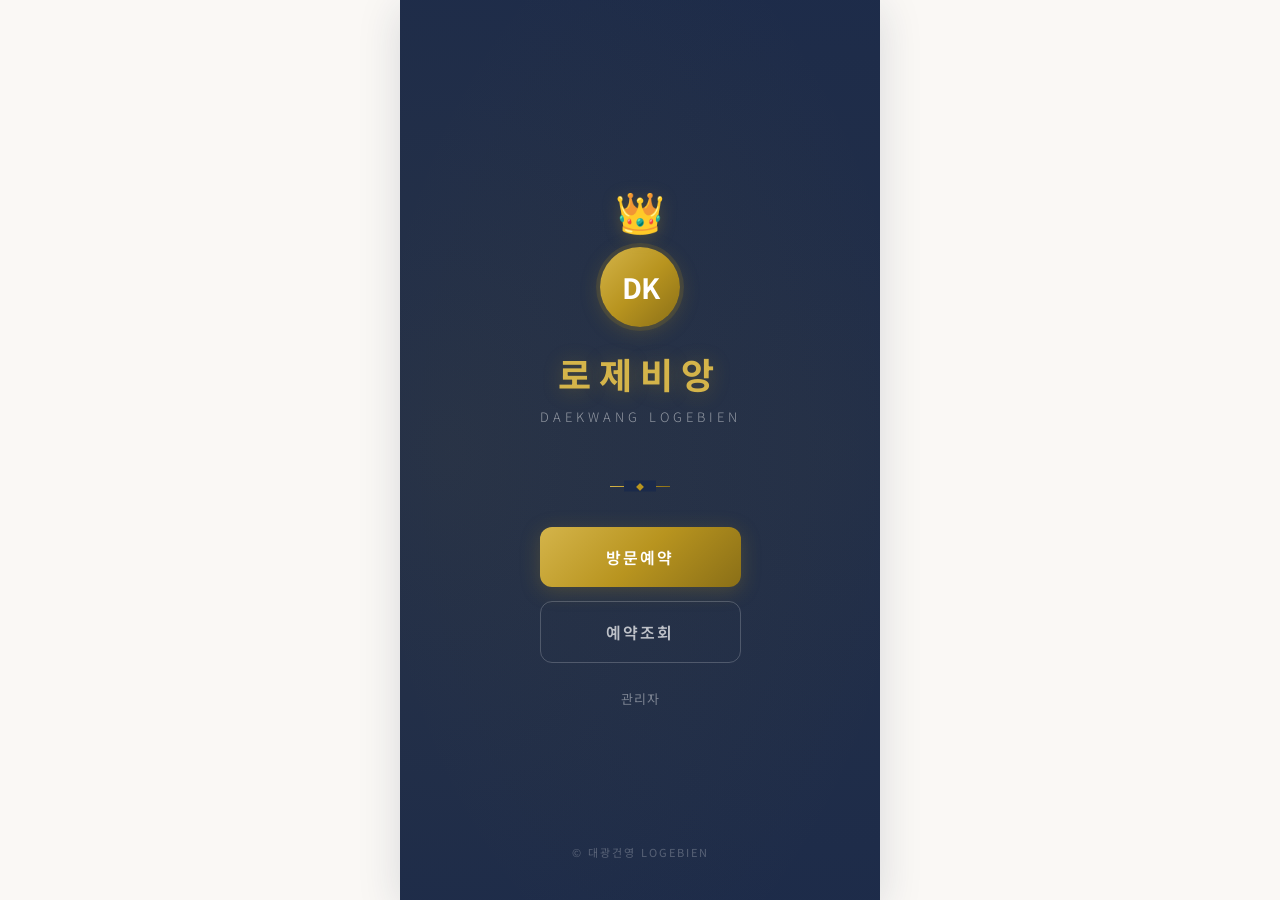
==== index.html @ 422da1f6 "Add files via upload" ====
<!DOCTYPE html>
<html lang="ko">
<head>
  <meta charset="UTF-8">
  <meta name="viewport" content="width=device-width, initial-scale=1.0">
  <title>대광로제비앙 방문예약</title>
  <link rel="stylesheet" href="style.css">
</head>
<body>
  <div class="app-container">
    <div class="hero">
      <div class="hero-content fade-in-up">
        <div class="hero-logo">
          <span class="crown">👑</span>
          <div class="crest">DK</div>
        </div>
        <h1 class="hero-brand">로제비앙</h1>
        <p class="hero-sub-brand">DAEKWANG LOGEBIEN</p>
        <div class="hero-divider"></div>
        <div class="btn-group">
          <button class="btn btn-primary" onclick="goTo('sites')">방문예약</button>
          <button class="btn btn-secondary" onclick="goTo('inquiry')">예약조회</button>
          <button class="btn btn-ghost" onclick="goTo('admin')">관리자</button>
        </div>
      </div>
      <p class="copyright" style="position:absolute;bottom:40px;font-size:11px;color:rgba(255,255,255,0.25);letter-spacing:2px;">© 대광건영 LOGEBIEN</p>
    </div>
  </div>

  <script>
    function goTo(page, params) {
      if (!page) return;
      var url = (page === 'index' ? 'index.html' : page + '.html');
      if (params) url += '?' + params;
      window.location.href = url;
    }
  </script>
</body>
</html>
---- style.css ----
@import url('https://fonts.googleapis.com/css2?family=Noto+Sans+KR:wght@300;400;500;600;700&display=swap');

:root {
  --gold: #B8941F;
  --gold-light: #D4B44A;
  --gold-dark: #8A6F17;
  --gold-gradient: linear-gradient(135deg, #D4B44A 0%, #B8941F 50%, #8A6F17 100%);
  --navy: #1B2A4A;
  --navy-light: #2C3E5E;
  --navy-dark: #0F1B33;
  --cream: #FAF8F5;
  --cream-dark: #F0EDE8;
  --white: #FFFFFF;
  --text-primary: #1B2A4A;
  --text-secondary: #5A6577;
  --text-light: #8C95A4;
  --border: #E0DCD5;
  --border-light: #EBE8E3;
  --success: #2E7D5B;
  --error: #C0392B;
  --warning: #D4A017;
  --shadow-sm: 0 2px 8px rgba(27, 42, 74, 0.06);
  --shadow-md: 0 4px 20px rgba(27, 42, 74, 0.1);
  --shadow-lg: 0 8px 40px rgba(27, 42, 74, 0.15);
  --shadow-gold: 0 4px 20px rgba(184, 148, 31, 0.25);
  --radius-sm: 8px;
  --radius-md: 12px;
  --radius-lg: 20px;
  --transition: all 0.3s cubic-bezier(0.4, 0, 0.2, 1);
}

* { margin: 0; padding: 0; box-sizing: border-box; }

html, body {
  font-family: 'Noto Sans KR', sans-serif;
  background: var(--cream);
  color: var(--text-primary);
  min-height: 100vh;
  -webkit-font-smoothing: antialiased;
  -moz-osx-font-smoothing: grayscale;
}

.app-container {
  max-width: 480px;
  margin: 0 auto;
  min-height: 100vh;
  background: var(--white);
  box-shadow: var(--shadow-lg);
  position: relative;
  overflow-x: hidden;
}

.page-content { padding: 24px; padding-bottom: 100px; }

.header {
  background: var(--navy);
  padding: 20px 24px;
  display: flex;
  align-items: center;
  gap: 12px;
  position: sticky;
  top: 0;
  z-index: 100;
}

.header-back {
  width: 36px; height: 36px;
  border-radius: 50%;
  border: 1px solid rgba(255,255,255,0.2);
  background: rgba(255,255,255,0.08);
  color: var(--white);
  display: flex; align-items: center; justify-content: center;
  cursor: pointer;
  transition: var(--transition);
  text-decoration: none;
  font-size: 18px;
}
.header-back:hover { background: rgba(255,255,255,0.15); border-color: rgba(255,255,255,0.4); }

.header-title { color: var(--white); font-size: 17px; font-weight: 600; letter-spacing: 0.5px; }
.header-subtitle { color: var(--gold-light); font-size: 11px; font-weight: 400; letter-spacing: 1px; text-transform: uppercase; }

.hero {
  background: var(--navy);
  min-height: 100vh;
  display: flex;
  flex-direction: column;
  align-items: center;
  justify-content: center;
  position: relative;
  overflow: hidden;
}
.hero::before {
  content: '';
  position: absolute;
  top: -50%; left: -50%;
  width: 200%; height: 200%;
  background: radial-gradient(ellipse at 30% 50%, rgba(184, 148, 31, 0.08) 0%, transparent 50%),
              radial-gradient(ellipse at 70% 50%, rgba(184, 148, 31, 0.05) 0%, transparent 50%);
  animation: heroGlow 8s ease-in-out infinite alternate;
}
@keyframes heroGlow {
  0% { transform: translate(0, 0) scale(1); }
  100% { transform: translate(-2%, 1%) scale(1.05); }
}

.hero-content { text-align: center; position: relative; z-index: 10; padding: 40px; }
.hero-logo { margin-bottom: 16px; }
.hero-logo .crown {
  font-size: 40px; display: block; margin-bottom: 8px;
  filter: drop-shadow(0 2px 8px rgba(184, 148, 31, 0.3));
  animation: crownFloat 3s ease-in-out infinite;
}
@keyframes crownFloat {
  0%, 100% { transform: translateY(0); }
  50% { transform: translateY(-6px); }
}
.hero-logo .crest {
  width: 80px; height: 80px;
  background: var(--gold-gradient);
  border-radius: 50%;
  display: flex; align-items: center; justify-content: center;
  margin: 0 auto 20px;
  box-shadow: var(--shadow-gold), 0 0 0 4px rgba(184, 148, 31, 0.15);
  font-size: 28px; font-weight: 700;
  color: var(--white); letter-spacing: -1px;
}
.hero-brand { font-size: 36px; font-weight: 700; color: var(--gold-light); letter-spacing: 8px; margin-bottom: 8px; text-shadow: 0 2px 20px rgba(184, 148, 31, 0.3); }
.hero-sub-brand { font-size: 13px; color: rgba(255,255,255,0.5); letter-spacing: 4px; font-weight: 300; margin-bottom: 60px; }
.hero-divider { width: 60px; height: 1px; background: var(--gold-gradient); margin: 0 auto 40px; position: relative; }
.hero-divider::after {
  content: '◆';
  position: absolute; top: 50%; left: 50%;
  transform: translate(-50%, -50%);
  font-size: 8px; color: var(--gold);
  background: var(--navy); padding: 0 12px;
}

.btn {
  display: block; width: 100%;
  padding: 18px 24px;
  border: none; border-radius: var(--radius-md);
  font-family: 'Noto Sans KR', sans-serif;
  font-size: 16px; font-weight: 600;
  cursor: pointer; transition: var(--transition);
  text-decoration: none; text-align: center;
  letter-spacing: 2px;
  position: relative; overflow: hidden;
}
.btn-primary { background: var(--gold-gradient); color: var(--white); box-shadow: var(--shadow-gold); }
.btn-primary:hover { transform: translateY(-2px); box-shadow: 0 8px 30px rgba(184, 148, 31, 0.4); }
.btn-primary:active { transform: translateY(0); }
.btn-primary::after {
  content: ''; position: absolute;
  top: 0; left: -100%;
  width: 100%; height: 100%;
  background: linear-gradient(90deg, transparent, rgba(255,255,255,0.2), transparent);
  transition: 0.6s;
}
.btn-primary:hover::after { left: 100%; }
.btn-secondary { background: transparent; color: rgba(255,255,255,0.7); border: 1px solid rgba(255,255,255,0.2); }
.btn-secondary:hover { background: rgba(255,255,255,0.08); color: var(--white); border-color: rgba(255,255,255,0.4); }
.btn-outline { background: transparent; color: var(--gold); border: 1.5px solid var(--gold); }
.btn-outline:hover { background: var(--gold); color: var(--white); }
.btn-ghost { background: transparent; color: rgba(255,255,255,0.4); font-size: 13px; font-weight: 400; letter-spacing: 1px; padding: 12px; }
.btn-ghost:hover { color: rgba(255,255,255,0.7); }
.btn-navy { background: var(--navy); color: var(--white); box-shadow: var(--shadow-md); }
.btn-navy:hover { background: var(--navy-light); transform: translateY(-2px); }
.btn-group { display: flex; flex-direction: column; gap: 14px; width: 100%; max-width: 320px; margin: 0 auto; }
.btn-sm { padding: 12px 20px; font-size: 14px; letter-spacing: 1px; }
.btn:disabled { opacity: 0.5; cursor: not-allowed; transform: none !important; }

.form-group { margin-bottom: 24px; }
.form-label { display: block; font-size: 13px; font-weight: 600; color: var(--text-primary); margin-bottom: 8px; letter-spacing: 0.5px; }
.form-label .required { color: var(--gold); margin-left: 2px; }
.form-input, .form-select {
  width: 100%; padding: 14px 16px;
  border: 1.5px solid var(--border);
  border-radius: var(--radius-sm);
  font-family: 'Noto Sans KR', sans-serif;
  font-size: 15px; color: var(--text-primary);
  background: var(--white);
  transition: var(--transition);
  outline: none;
  -webkit-appearance: none; -moz-appearance: none; appearance: none;
}
.form-input:focus, .form-select:focus { border-color: var(--gold); box-shadow: 0 0 0 3px rgba(184, 148, 31, 0.1); }
.form-input::placeholder { color: var(--text-light); font-weight: 300; }
.form-select {
  background-image: url("data:image/svg+xml,%3Csvg xmlns='http://www.w3.org/2000/svg' width='12' height='12' viewBox='0 0 12 12'%3E%3Cpath d='M6 8L1 3h10z' fill='%238C95A4'/%3E%3C/svg%3E");
  background-repeat: no-repeat;
  background-position: right 16px center;
  padding-right: 40px; cursor: pointer;
}
.form-hint { font-size: 12px; color: var(--text-light); margin-top: 6px; }
.form-error { font-size: 12px; color: var(--error); margin-top: 6px; display: none; }
.form-group.error .form-input, .form-group.error .form-select { border-color: var(--error); }
.form-group.error .form-error { display: block; }

.section-divider-gold { height: 2px; background: var(--gold-gradient); margin: 24px 0; }

.card {
  background: var(--white);
  border: 1px solid var(--border-light);
  border-radius: var(--radius-md);
  padding: 24px; margin-bottom: 16px;
  box-shadow: var(--shadow-sm);
  transition: var(--transition);
}
.card:hover { box-shadow: var(--shadow-md); }
.card-header { display: flex; justify-content: space-between; align-items: center; margin-bottom: 16px; padding-bottom: 12px; border-bottom: 1px solid var(--border-light); }
.card-title { font-size: 15px; font-weight: 600; color: var(--text-primary); }
.card-badge { padding: 4px 12px; border-radius: 20px; font-size: 11px; font-weight: 600; letter-spacing: 0.5px; }
.badge-waiting { background: #FFF3E0; color: #E65100; }
.badge-confirmed { background: #E8F5E9; color: #2E7D32; }
.badge-completed { background: #E3F2FD; color: #1565C0; }
.badge-cancelled { background: #FFEAEA; color: #C0392B; }
.status-expired { background: #ECEFF1; color: #78909C; }
.status-cancelled { background: #FFEBEE; color: #C62828; }
.card-row { display: flex; justify-content: space-between; align-items: center; padding: 8px 0; font-size: 14px; }
.card-row-label { color: var(--text-secondary); font-weight: 400; }
.card-row-value { color: var(--text-primary); font-weight: 500; }

.site-list { display: flex; flex-direction: column; gap: 16px; margin-top: 8px; }
.site-card {
  display: flex; align-items: center; gap: 16px;
  padding: 20px 24px;
  background: var(--white);
  border: 1.5px solid var(--border);
  border-radius: var(--radius-md);
  cursor: pointer; transition: var(--transition);
  text-decoration: none; color: var(--text-primary);
}
.site-card:hover { border-color: var(--gold); box-shadow: var(--shadow-md); transform: translateY(-2px); }
.site-card:hover .site-icon { background: var(--gold-gradient); color: var(--white); }
.site-icon { width: 48px; height: 48px; border-radius: 12px; background: var(--cream); display: flex; align-items: center; justify-content: center; font-size: 20px; flex-shrink: 0; transition: var(--transition); border: 1px solid var(--border-light); }
.site-info { flex: 1; }
.site-name { font-size: 17px; font-weight: 600; margin-bottom: 2px; }
.site-desc { font-size: 12px; color: var(--text-light); }
.site-arrow { font-size: 18px; color: var(--text-light); transition: var(--transition); }
.site-card:hover .site-arrow { color: var(--gold); transform: translateX(4px); }

.result-screen { text-align: center; padding: 60px 24px; display: none; }
.result-screen.show { display: block; animation: fadeInUp 0.5s ease; }
.result-icon { width: 80px; height: 80px; border-radius: 50%; display: flex; align-items: center; justify-content: center; margin: 0 auto 24px; font-size: 36px; }
.result-icon.success { background: linear-gradient(135deg, #E8F5E9, #C8E6C9); color: var(--success); }
.result-title { font-size: 22px; font-weight: 700; color: var(--text-primary); margin-bottom: 8px; }
.result-subtitle { font-size: 14px; color: var(--text-secondary); margin-bottom: 32px; line-height: 1.6; }
.result-id { display: inline-block; padding: 12px 24px; background: var(--cream); border-radius: var(--radius-sm); font-size: 18px; font-weight: 700; color: var(--navy); letter-spacing: 1px; margin-bottom: 40px; border: 1px solid var(--border); }

.stats-row { display: flex; gap: 12px; margin-bottom: 24px; }
.stat-card { background: var(--white); border: 1px solid var(--border-light); border-radius: var(--radius-md); padding: 20px 16px; text-align: center; font-size: 13px; color: var(--text-secondary); box-shadow: 0 2px 8px rgba(27,42,74,0.06); flex: 1; }
.stat-value { font-size: 32px; font-weight: 700; color: var(--navy); margin-bottom: 4px; }

.schedule-table { width: 100%; border-collapse: collapse; margin-top: 12px; }
.schedule-table th, .schedule-table td { padding: 12px 16px; text-align: left; font-size: 14px; border-bottom: 1px solid var(--border-light); }
.schedule-table th { font-size: 12px; font-weight: 600; color: var(--text-light); text-transform: uppercase; }
.schedule-count { display: inline-flex; align-items: center; justify-content: center; min-width: 28px; height: 28px; padding: 0 8px; border-radius: 14px; font-weight: 700; font-size: 14px; }
.count-zero { background: var(--cream); color: var(--text-light); }
.count-normal { background: #E8F5E9; color: #2E7D32; }
.count-busy { background: #FFF3E0; color: #E65100; }
.count-full { background: #FFEBEE; color: #C62828; }

.admin-table-wrap { overflow-x: auto; margin: 0 -24px; padding: 0 24px; }
.admin-table { width: 100%; min-width: 700px; border-collapse: collapse; font-size: 13px; }
.admin-table th { background: var(--navy); color: var(--white); padding: 12px 16px; text-align: left; font-weight: 500; letter-spacing: 0.5px; white-space: nowrap; }
.admin-table th:first-child { border-radius: 8px 0 0 0; }
.admin-table th:last-child { border-radius: 0 8px 0 0; }
.admin-table td { padding: 12px 16px; border-bottom: 1px solid var(--border-light); white-space: nowrap; color: var(--text-primary); }
.admin-table tbody tr:hover { background: var(--cream); }

.page-title { font-size: 22px; font-weight: 700; color: var(--text-primary); margin-bottom: 4px; }
.page-subtitle { font-size: 13px; color: var(--text-secondary); margin-bottom: 32px; }

.filter-bar { display: flex; gap: 12px; margin-bottom: 20px; flex-wrap: wrap; }
.filter-bar .form-select, .filter-bar .form-input { flex: 1; min-width: 120px; padding: 10px 14px; font-size: 13px; }

.cancel-btn {
  display: inline-block; padding: 6px 14px;
  background: transparent; color: #E53935;
  border: 1px solid #E53935; border-radius: 6px;
  font-size: 12px; font-weight: 500;
  cursor: pointer; transition: var(--transition);
  margin-top: 12px;
}
.cancel-btn:hover { background: #E53935; color: #fff; }
.cancel-btn:disabled { opacity: 0.4; cursor: not-allowed; }

.loading { display: none; text-align: center; padding: 40px; }
.loading.show { display: block; }
.spinner { width: 40px; height: 40px; border: 3px solid var(--border); border-top-color: var(--gold); border-radius: 50%; animation: spin 0.8s linear infinite; margin: 0 auto 16px; }
@keyframes spin { to { transform: rotate(360deg); } }
.loading-text { font-size: 14px; color: var(--text-secondary); }

.fade-in-up { animation: fadeInUp 0.5s ease; }
@keyframes fadeInUp { from { opacity: 0; transform: translateY(20px); } to { opacity: 1; transform: translateY(0); } }

.password-screen { display: flex; flex-direction: column; align-items: center; justify-content: center; min-height: 60vh; padding: 40px 24px; text-align: center; }
.password-icon { width: 64px; height: 64px; background: var(--cream); border-radius: 50%; display: flex; align-items: center; justify-content: center; font-size: 28px; margin-bottom: 24px; border: 2px solid var(--border); }
.password-title { font-size: 18px; font-weight: 600; color: var(--text-primary); margin-bottom: 8px; }
.password-desc { font-size: 13px; color: var(--text-secondary); margin-bottom: 32px; }
.password-input-wrap { width: 100%; max-width: 280px; }
.password-input-wrap .form-input { text-align: center; font-size: 20px; letter-spacing: 8px; font-weight: 600; }
.password-error { font-size: 13px; color: var(--error); margin-top: 12px; display: none; }

.toast {
  position: fixed; bottom: 30px; left: 50%;
  transform: translateX(-50%) translateY(100px);
  background: var(--navy); color: var(--white);
  padding: 14px 28px; border-radius: var(--radius-sm);
  font-size: 14px; font-weight: 500;
  z-index: 9999; box-shadow: var(--shadow-lg);
  opacity: 0; transition: all 0.4s cubic-bezier(0.68, -0.55, 0.265, 1.55);
  white-space: nowrap;
}
.toast.show { transform: translateX(-50%) translateY(0); opacity: 1; }
.toast.error { background: var(--error); }
.toast.success { background: var(--success); }

.empty-state { text-align: center; padding: 60px 20px; color: var(--text-light); }
.empty-state-icon { font-size: 48px; margin-bottom: 16px; opacity: 0.5; }
.empty-state-text { font-size: 15px; color: var(--text-secondary); }

.schedule-date { font-weight: 600; color: var(--text-primary); }
.schedule-day { font-size: 12px; color: var(--text-light); margin-left: 6px; }
.today-row { background: rgba(184,148,31,0.06); }
.today-badge { display: inline-block; padding: 2px 8px; background: var(--gold); color: #fff; border-radius: 4px; font-size: 10px; font-weight: 600; margin-left: 6px; vertical-align: middle; }
.detail-toggle { display: inline-block; padding: 6px 14px; background: var(--cream); color: var(--text-secondary); border: 1px solid var(--border); border-radius: 6px; font-size: 12px; cursor: pointer; transition: var(--transition); }
.detail-toggle:hover { background: var(--gold); color: #fff; border-color: var(--gold); }
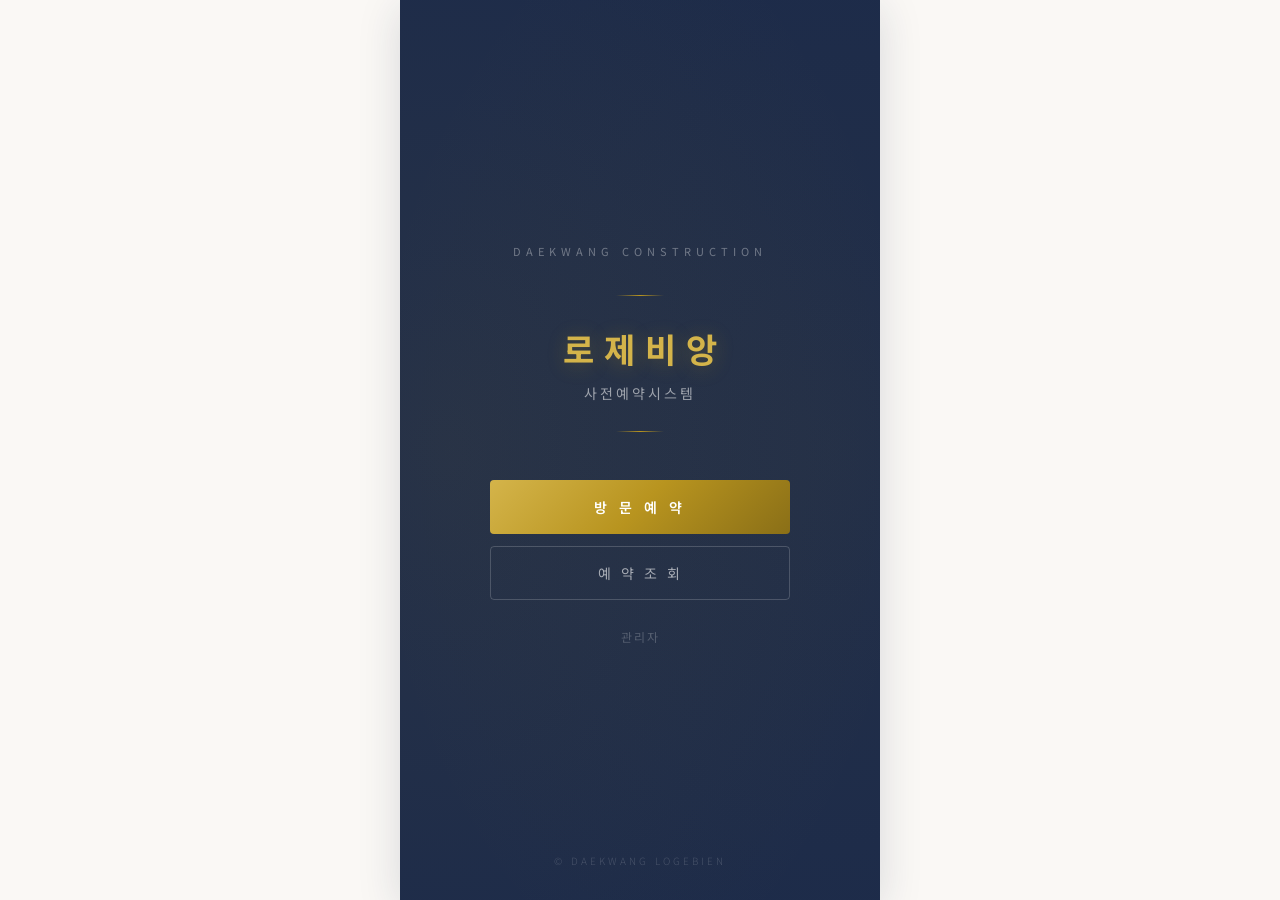
==== commit 1f9a780b: "Add files via upload" ====
--- a/index.html
+++ b/index.html
@@ -5,25 +5,84 @@
   <meta name="viewport" content="width=device-width, initial-scale=1.0">
   <title>대광로제비앙 방문예약</title>
   <link rel="stylesheet" href="style.css">
+  <style>
+    .hero-eyebrow {
+      font-size: 11px; font-weight: 400; letter-spacing: 5px;
+      color: rgba(255,255,255,0.35); text-transform: uppercase; margin-bottom: 36px;
+    }
+    .hero-rule {
+      width: 48px; height: 1px;
+      background: linear-gradient(90deg, transparent, #B8941F, transparent);
+      margin: 0 auto 28px;
+    }
+    .hero-brand {
+      font-size: 34px; font-weight: 700; color: #D4B44A;
+      letter-spacing: 10px; margin-bottom: 10px; text-indent: 10px;
+    }
+    .hero-system-title {
+      font-size: 14px; font-weight: 400; color: rgba(255,255,255,0.55);
+      letter-spacing: 3px; margin-bottom: 0;
+    }
+    .hero-rule-bottom {
+      width: 48px; height: 1px;
+      background: linear-gradient(90deg, transparent, #B8941F, transparent);
+      margin: 28px auto 48px;
+    }
+    .hero-btn-group { display: flex; flex-direction: column; gap: 12px; width: 100%; }
+    .hero-btn-primary {
+      display: block; width: 100%; padding: 17px 24px;
+      background: linear-gradient(135deg, #D4B44A 0%, #B8941F 50%, #8A6F17 100%);
+      color: #fff; border: none; border-radius: 4px;
+      font-family: 'Noto Sans KR', sans-serif; font-size: 14px; font-weight: 600;
+      letter-spacing: 4px; cursor: pointer; transition: all 0.3s ease;
+      position: relative; overflow: hidden;
+    }
+    .hero-btn-primary::after {
+      content: ''; position: absolute; top: 0; left: -100%;
+      width: 100%; height: 100%;
+      background: linear-gradient(90deg, transparent, rgba(255,255,255,0.15), transparent);
+      transition: 0.5s;
+    }
+    .hero-btn-primary:hover::after { left: 100%; }
+    .hero-btn-primary:hover { box-shadow: 0 6px 24px rgba(184,148,31,0.35); }
+    .hero-btn-secondary {
+      display: block; width: 100%; padding: 16px 24px;
+      background: transparent; color: rgba(255,255,255,0.6);
+      border: 1px solid rgba(255,255,255,0.18); border-radius: 4px;
+      font-family: 'Noto Sans KR', sans-serif; font-size: 14px; font-weight: 400;
+      letter-spacing: 3px; cursor: pointer; transition: all 0.3s ease;
+    }
+    .hero-btn-secondary:hover { border-color: rgba(255,255,255,0.4); color: #fff; background: rgba(255,255,255,0.05); }
+    .hero-btn-ghost {
+      display: block; width: 100%; padding: 12px 24px;
+      background: transparent; color: rgba(255,255,255,0.22);
+      border: none; font-family: 'Noto Sans KR', sans-serif;
+      font-size: 12px; font-weight: 400; letter-spacing: 2px;
+      cursor: pointer; transition: all 0.3s ease; margin-top: 4px;
+    }
+    .hero-btn-ghost:hover { color: rgba(255,255,255,0.5); }
+    .hero-copyright {
+      position: absolute; bottom: 32px;
+      font-size: 10px; color: rgba(255,255,255,0.18); letter-spacing: 3px; font-weight: 300;
+    }
+  </style>
 </head>
 <body>
   <div class="app-container">
     <div class="hero">
-      <div class="hero-content fade-in-up">
-        <div class="hero-logo">
-          <span class="crown">👑</span>
-          <div class="crest">DK</div>
-        </div>
+      <div class="hero-content fade-in-up" style="text-align:center;position:relative;z-index:10;padding:48px 40px;width:100%;max-width:380px;">
+        <p class="hero-eyebrow">Daekwang Construction</p>
+        <div class="hero-rule"></div>
         <h1 class="hero-brand">로제비앙</h1>
-        <p class="hero-sub-brand">DAEKWANG LOGEBIEN</p>
-        <div class="hero-divider"></div>
-        <div class="btn-group">
-          <button class="btn btn-primary" onclick="goTo('sites')">방문예약</button>
-          <button class="btn btn-secondary" onclick="goTo('inquiry')">예약조회</button>
-          <button class="btn btn-ghost" onclick="goTo('admin')">관리자</button>
+        <p class="hero-system-title">사전예약시스템</p>
+        <div class="hero-rule-bottom"></div>
+        <div class="hero-btn-group">
+          <button class="hero-btn-primary" onclick="goTo('sites')">방 문 예 약</button>
+          <button class="hero-btn-secondary" onclick="goTo('inquiry')">예 약 조 회</button>
+          <button class="hero-btn-ghost" onclick="goTo('admin')">관리자</button>
         </div>
       </div>
-      <p class="copyright" style="position:absolute;bottom:40px;font-size:11px;color:rgba(255,255,255,0.25);letter-spacing:2px;">© 대광건영 LOGEBIEN</p>
+      <p class="hero-copyright">© DAEKWANG LOGEBIEN</p>
     </div>
   </div>
 
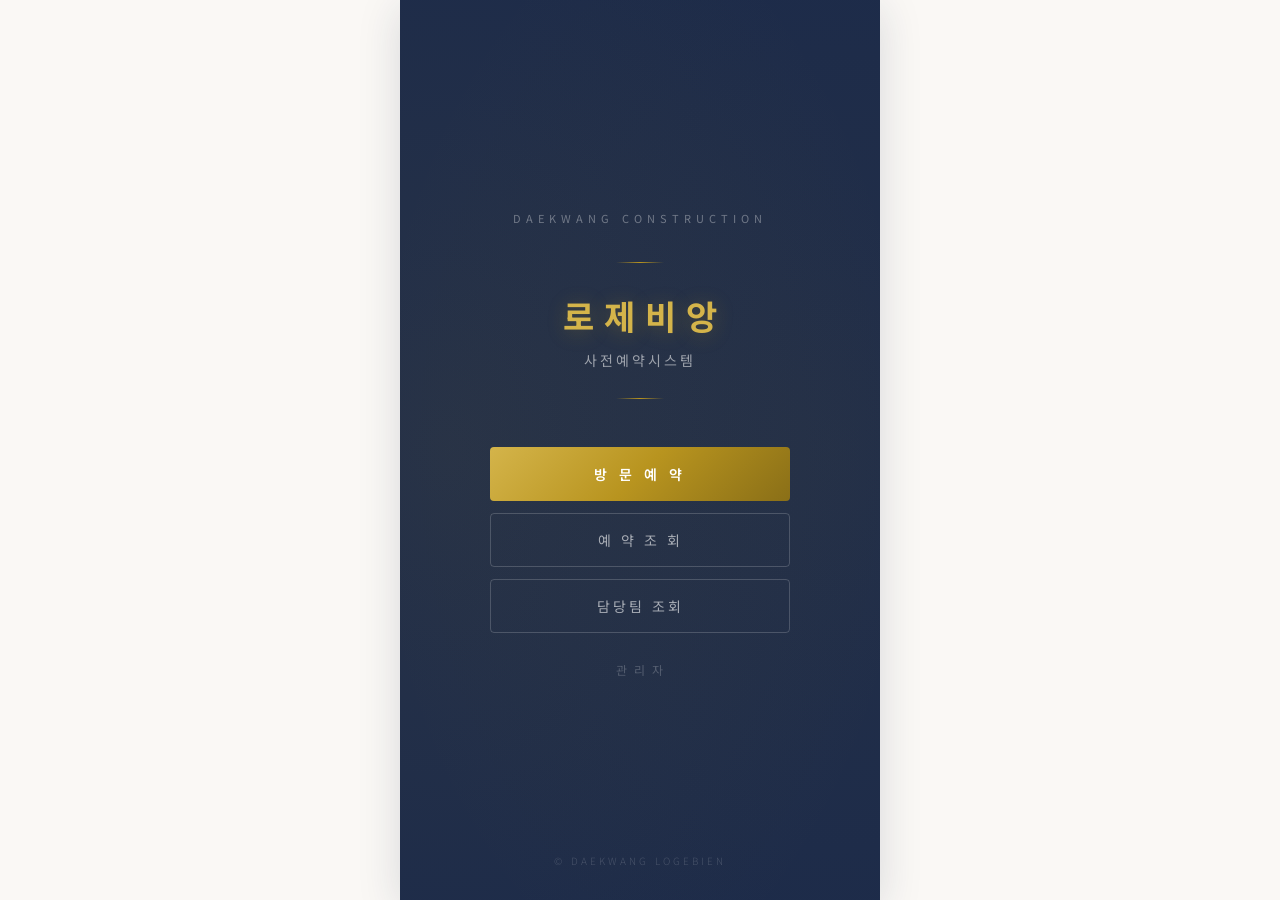
==== commit 43171ba2: "Add files via upload" ====
--- a/index.html
+++ b/index.html
@@ -79,7 +79,8 @@
         <div class="hero-btn-group">
           <button class="hero-btn-primary" onclick="goTo('sites')">방 문 예 약</button>
           <button class="hero-btn-secondary" onclick="goTo('inquiry')">예 약 조 회</button>
-          <button class="hero-btn-ghost" onclick="goTo('admin')">관리자</button>
+          <button class="hero-btn-secondary" onclick="goTo('team')">담당팀 조회</button>
+          <button class="hero-btn-ghost" onclick="goTo('admin')">관 리 자</button>
         </div>
       </div>
       <p class="hero-copyright">© DAEKWANG LOGEBIEN</p>
--- a/style.css
+++ b/style.css
@@ -321,6 +321,60 @@
 .empty-state-icon { font-size: 48px; margin-bottom: 16px; opacity: 0.5; }
 .empty-state-text { font-size: 15px; color: var(--text-secondary); }
 
+/* 현장 번호 배지 */
+.site-num {
+  width: 44px; height: 44px; border-radius: 50%;
+  border: 2px solid var(--gold);
+  display: flex; align-items: center; justify-content: center;
+  font-size: 15px; font-weight: 700; color: var(--gold);
+  flex-shrink: 0; transition: var(--transition);
+  background: transparent;
+}
+.site-card:hover .site-num { background: var(--gold-gradient); color: #fff; border-color: transparent; }
+
+/* 동의 박스 */
+.consent-box {
+  border: 1.5px solid var(--border);
+  border-radius: var(--radius-md);
+  padding: 18px 18px 16px;
+  background: var(--cream);
+  margin-bottom: 14px;
+}
+.consent-title {
+  font-size: 13px; font-weight: 700; color: var(--text-primary);
+  margin-bottom: 12px; letter-spacing: 0.3px;
+  padding-bottom: 10px; border-bottom: 1px solid var(--border-light);
+}
+.consent-desc { font-size: 12px; color: var(--text-secondary); line-height: 1.7; }
+.privacy-table { width: 100%; border-collapse: collapse; font-size: 11.5px; color: var(--text-secondary); }
+.privacy-table th { background: #ECEAE6; color: var(--text-primary); font-weight: 600; padding: 7px 10px; text-align: left; border: 1px solid var(--border); white-space: nowrap; }
+.privacy-table td { padding: 7px 10px; border: 1px solid var(--border); line-height: 1.5; background: var(--white); }
+/* 동의 라디오 pill 버튼 */
+.consent-radio-row { display: flex; justify-content: center; gap: 12px; margin-top: 16px; }
+.consent-radio-label { cursor: pointer; user-select: none; }
+.consent-radio-label input[type="radio"] { display: none; }
+.radio-pill {
+  display: block;
+  padding: 10px 32px;
+  border-radius: 30px;
+  font-size: 13px; font-weight: 600;
+  border: 2px solid var(--border);
+  color: var(--text-light);
+  background: var(--white);
+  transition: var(--transition);
+  text-align: center;
+  letter-spacing: 0.5px;
+}
+.consent-radio-label input[type="radio"]:checked + .radio-pill.agree-pill {
+  background: #E8F5E9; color: #2E7D5B; border-color: #2E7D5B;
+}
+.consent-radio-label input[type="radio"]:checked + .radio-pill.disagree-pill {
+  background: #FFEBEE; color: var(--error); border-color: var(--error);
+}
+.radio-pill:hover { border-color: var(--text-light); color: var(--text-secondary); }
+.consent-error { font-size: 12px; color: var(--error); margin-top: 10px; text-align: center; display: none; }
+.consent-error.show { display: block; }
+
 .schedule-date { font-weight: 600; color: var(--text-primary); }
 .schedule-day { font-size: 12px; color: var(--text-light); margin-left: 6px; }
 .today-row { background: rgba(184,148,31,0.06); }
